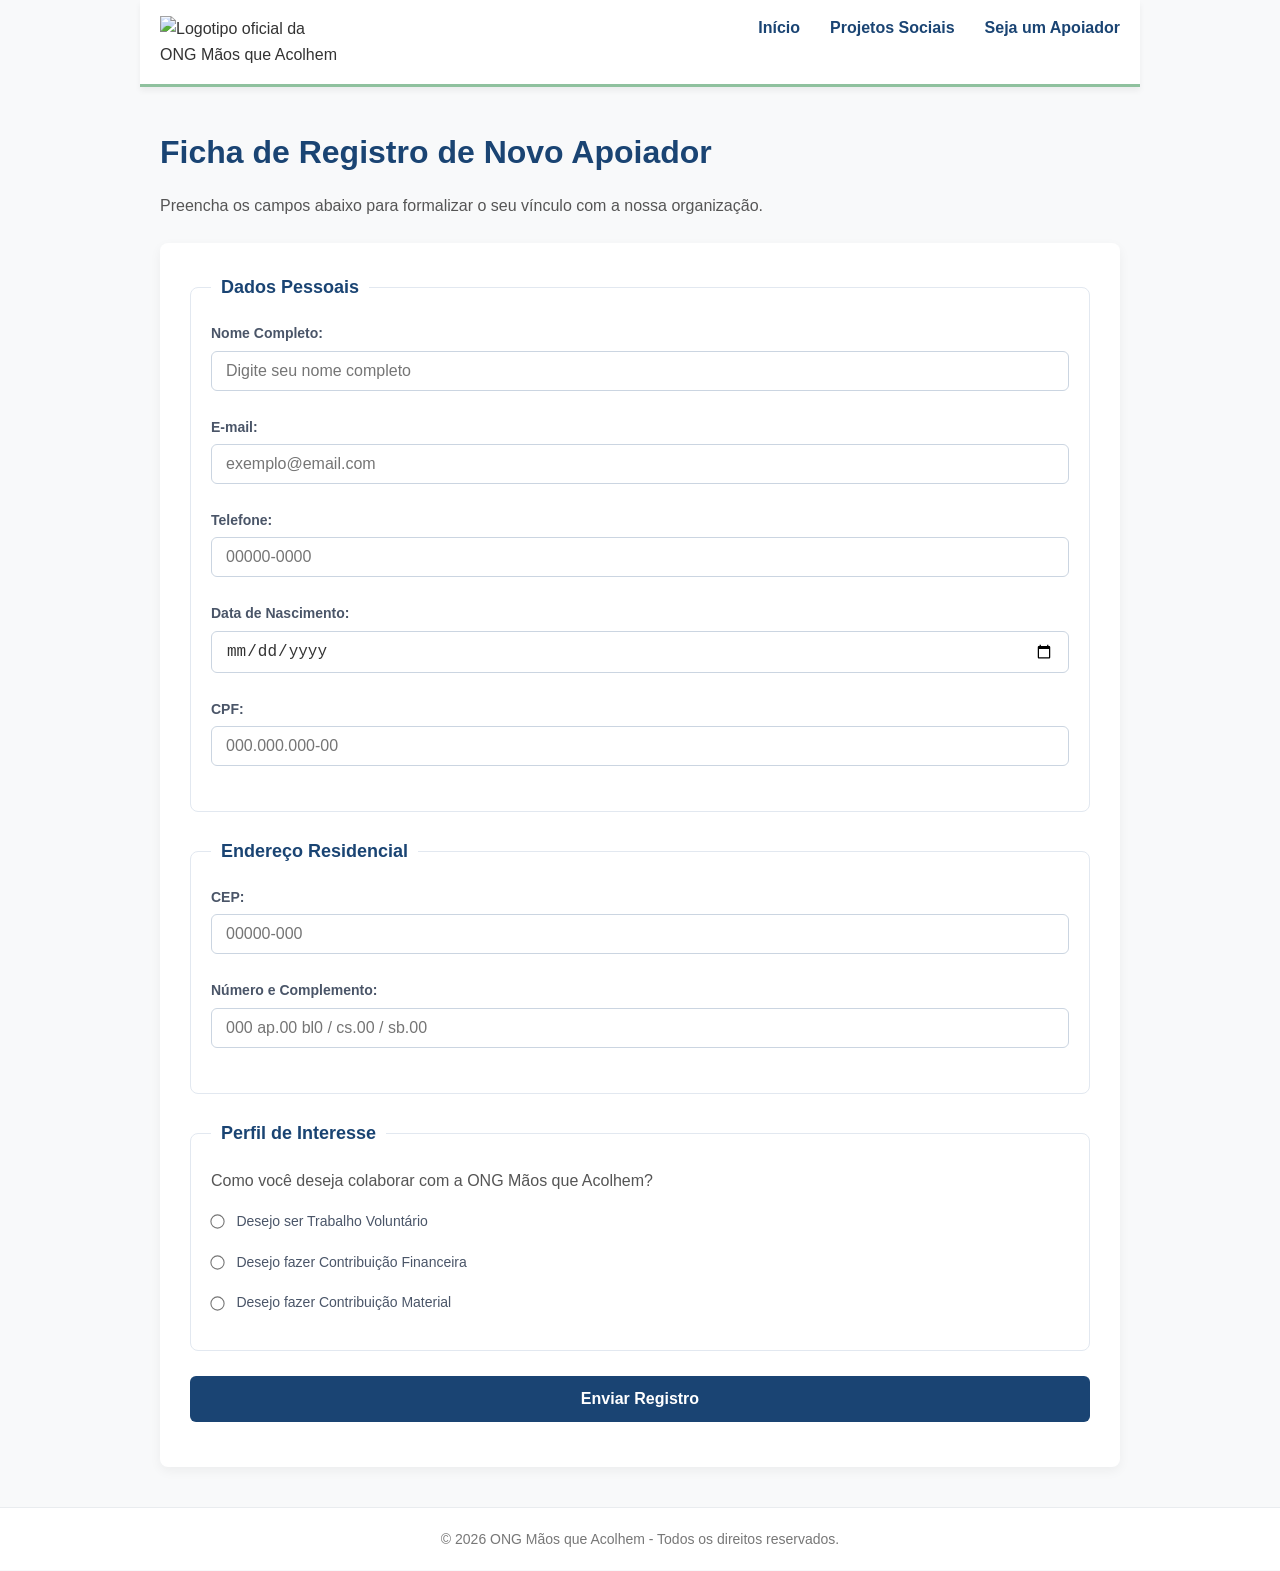
==== cadastro.html @ b402f5dc "feat: estruturação semântica inicial do HTML5 e diretórios (AP1)" ====
<!DOCTYPE html>
<html lang="pt-BR">
<head>
    <meta charset="UTF-8">
    <meta name="viewport" content="width=device-width, initial-scale=1.0">
    <title>Cadastro de Apoiador - ONG Mãos que Acolhem</title>
    <link rel="stylesheet" href="./style.css">
</head>
<body>

    <header>
        <img src="imagens/logo.png" alt="Logotipo oficial da ONG Mãos que Acolhem">
        <nav>
            <ul>
                <li><a href="index.html">Início</a></li>
                <li><a href="projetos.html">Projetos Sociais</a></li>
                <li><a href="cadastro.html">Seja um Apoiador</a></li>
            </ul>
        </nav>
    </header>

    <main>
        <h1>Ficha de Registro de Novo Apoiador</h1>
        <p>Preencha os campos abaixo para formalizar o seu vínculo com a nossa organização.</p>

		<form action="confirmacao.html" method="GET">
            <fieldset>
                <legend>Dados Pessoais</legend>
				<p class="campo-validacao">
					<label for="nome">Nome Completo:</label>
					<input type="text" id="nome" name="nome" placeholder="Digite seu nome completo" required>
					<span class="mensagem-erro">Por favor, preencha este campo.</span>
				</p>                
				<p class="campo-validacao">
					<label for="email">E-mail:</label>
					<input type="email" id="email" name="email" placeholder="exemplo@email.com" required>
					<span class="mensagem-erro">Insira um endereço de e-mail válido.</span>
				</p>                
				<p class="campo-validacao">
                    <label for="telefone">Telefone:</label>
                    <input type="tel" id="telefone" name="telefone" placeholder="00000-0000" required pattern="(?:\(?\d{2}\)?\s?)?\d{4,5}-?\d{4}">
					<span class="mensagem-erro">Respeite o formato de telefone válido! (Use: 00 0000-0000 ou 99 99999-9999).</span>
                </p>
				<p class="campo-validacao">
                    <label for="nascimento">Data de Nascimento:</label>
                    <input type="date" id="nascimento" name="nascimento" required>
					<span class="mensagem-erro">Por favor, preencha este campo.</span>
                </p>
				<p class="campo-validacao">
					<label for="cpf">CPF:</label>
					<input type="text" id="cpf" name="cpf" placeholder="000.000.000-00" required pattern="\d{3}\.\d{3}\.\d{3}-\d{2}">
					<span class="mensagem-erro">Respeite o formato de CPF válido! (Use: 000.000.000-00).</span>
				</p>				
            </fieldset>

            <fieldset>
                <legend>Endereço Residencial</legend>
				<p class="campo-validacao">
                    <label for="cep">CEP:</label>
                    <input type="text" id="cep" name="cep" placeholder="00000-000" required pattern="\d{5}-\d{3}">
					<span class="mensagem-erro">Respeite o formato de CEP válido! (Use: 00000-000).</span>
                </p>
				<p class="campo-validacao">
                    <label for="num_compl">Número e Complemento:</label>
                    <input type="text" id="num_compl" name="num_compl" placeholder="000 ap.00 bl0 / cs.00 / sb.00" required>
					<span class="mensagem-erro">Por favor, preencha este campo.</span>
                </p>
            </fieldset>

            <fieldset>
                <legend>Perfil de Interesse</legend>
                <p>Como você deseja colaborar com a ONG Mãos que Acolhem?</p>
                <p>
                    <input type="radio" id="opcao_voluntario" name="interesse" value="voluntariado" required>
                    <label for="opcao_voluntario">Desejo ser Trabalho Voluntário</label>
                </p>
                <p>
                    <input type="radio" id="opcao_doador" name="interesse" value="financeiro">
                    <label for="opcao_doador">Desejo fazer Contribuição Financeira</label>
                </p>
                <p>
                    <input type="radio" id="opcao_material" name="interesse" value="material">
                    <label for="opcao_material">Desejo fazer Contribuição Material</label>
                </p>
            </fieldset>
            <p>
                <button type="submit">Enviar Registro</button>
            </p>
        </form>
    </main>
    <footer>
        <p>&copy; 2026 ONG Mãos que Acolhem - Todos os direitos reservados.</p>
    </footer>
</body>
</html>
---- style.css ----
/*= RESET E CONFIGURAÇÕES GERAIS (LARGURA FIXA E CONSISTENTE) =*/
* {
    margin: 0;
    padding: 0;
    box-sizing: border-box;
}

body {
    font-family: 'Segoe UI', Tahoma, Geneva, Verdana, sans-serif;
    line-height: 1.6;
    color: #333333;
    background-color: #f8f9fa; /* Fundo cinza bem claro para realçar as caixas */
    display: flex;
    flex-direction: column;
    min-height: 100vh;
}

/*= DEFINIÇÕES PADRÕES GERAIS =*/
main {                         
    max-width: 1000px;
    width: 100%;
    margin: 0 auto;
    padding: 40px 20px;
    flex: 1;
}

header {
    background-color: #ffffff;
    border-bottom: 3px solid #8fc19e; 
    box-shadow: 0 4px 6px rgba(0, 0, 0, 0.05);
    padding: 15px 20px;
    width: 100%;
}

header > div, 
header {
    display: flex;
    justify-content: space-between;
    align-items: center;
    max-width: 1000px; /* Alinhado perfeitamente com o main */
    margin: 0 auto;
}

header img {
    max-width: 180px;
    height: auto;
}

nav ul {
    list-style: none;
    display: flex;
    gap: 30px;
}

nav ul li a {
    text-decoration: none;
    color: #1a4473; /* Azul Fechado */
    font-weight: 600;
    font-size: 16px;
    transition: color 0.3s ease;
}

nav ul li a:hover {
    color: #8fc19e; /* Muda para o Verde Suave */
}

/* Formatação base para as seções normais */
section {
    margin-bottom: 40px;
}

/* Transforma as seções específicas de projetos em caixas de destaque */
#doacoes, 
#voluntariado, 
#doacoesmateriais,
#contato-rapido {
    background-color: #ffffff;
    padding: 30px;
    border-radius: 8px;
    box-shadow: 0 4px 12px rgba(0, 0, 0, 0.04); /* Sombra suave para efeito de card */
    border-left: 5px solid #1a4473; /* Barra lateral decorativa em Azul */
    margin-bottom: 30px; /* Espaçamento uniforme entre as caixas */
}

h1, .destaque1 {
    color: #1a4473;
    font-size: 32px;
    margin-bottom: 15px;
    font-weight: 700;
}

h2, .destaque2 {
    color: #1a4473;
    font-size: 24px;
    margin-bottom: 15px;
    margin-top: 0; /* Reseta para alinhar perfeitamente no topo do card */
}

p {
    margin-bottom: 15px;
    color: #555555;
    font-size: 16px;
}

ul {
    list-style-position: inside;
    margin-bottom: 20px;
    color: #555555;
}

ul li {
    margin-bottom: 8px;
}

strong {
    color: #1a4473;
}

.imagem-institucional img,
.imagem-projeto img {
    width: 100%;
    max-height: 400px;
    object-fit: cover;
    border-radius: 8px;
    box-shadow: 0 4px 15px rgba(0, 0, 0, 0.08);
    margin: 15px 0 25px 0;
}

/* Botões para chamada de ação */
main a {
    display: inline-block;
    background-color: #1a4473;
    color: #ffffff;
    padding: 10px 22px;
    text-decoration: none;
    border-radius: 6px;
    font-weight: 600;
    font-size: 15px;
    margin-top: 5px;
    transition: background-color 0.3s ease, transform 0.2s ease;
}

main a:hover {
    background-color: #8fc19e;
    color: #ffffff;
}

/* Caixa de contato rápido da página inicial */
.dados-contato ul {
    list-style: none;
}

.dados-contato ul li {
    display: flex;
    margin-bottom: 12px;
}

.dados-contato strong {
    min-width: 180px;
    display: inline-block;
}

form {
    background-color: #ffffff;
    padding: 30px;
    border-radius: 8px;
    box-shadow: 0 4px 12px rgba(0, 0, 0, 0.05);
    margin-top: 25px;
}

fieldset {
    border: 1px solid #e2e8f0;
    border-radius: 8px;
    padding: 20px;
    margin-bottom: 25px;
}

legend {
    font-weight: 700;
    color: #1a4473;
    padding: 0 10px;
    font-size: 18px;
}

form p {
    margin-bottom: 15px;
}

label {
    display: block;
    font-weight: 600;
    margin-bottom: 6px;
    color: #4a5568;
    font-size: 14px;
}

input[type="text"],
input[type="email"],
input[type="tel"],
input[type="date"] {
    width: 100%;
    padding: 10px 14px;
    border: 1px solid #cbd5e1;
    border-radius: 6px;
    font-size: 16px;
    color: #333333;
    outline: none;
    transition: border-color 0.3s ease, box-shadow 0.3s ease;
}

input:focus {
    border-color: #1a4473;
    box-shadow: 0 0 0 3px rgba(26, 68, 115, 0.15);
}

input[type="radio"] {
    margin-right: 8px;
    transform: scale(1.1);
    vertical-align: middle;
}

input[type="radio"] + label {
    display: inline;
    font-weight: normal;
    cursor: pointer;
}

button[type="submit"] {
    background-color: #1a4473;
    color: #ffffff;
    border: none;
    padding: 14px 28px;
    font-size: 16px;
    font-weight: 600;
    border-radius: 6px;
    cursor: pointer;
    width: 100%;
    transition: background-color 0.3s ease;
}

button[type="submit"]:hover {
    background-color: #8fc19e;
}

footer {
    background-color: #ffffff;
    text-align: center;
    padding: 20px;
    border-top: 1px solid #e9ecef;
    margin-top: auto;
}

footer p {
    font-size: 14px;
    color: #777777;
    margin-bottom: 0;
}

/*= RESPONSIVIDADE (MOBILE) =*/
@media (max-width: 768px) {
    header {
        flex-direction: column;
        gap: 15px;
        text-align: center;
    }

    nav ul {
        gap: 15px;
    }

    h1 {
        font-size: 26px;
    }

    .dados-contato ul li {
        flex-direction: column;
    }
    
    .dados-contato strong {
        margin-bottom: 2px;
    }
    
    form, #doacoes, #voluntariado, #doacoesmateriais {
        padding: 20px 15px;
    }
}

/*= EFEITOS DE VALIDAÇÃO DE FORMULÁRIO (HTML5 & CSS TRICKS) =*/

/* Container do campo para controle de posicionamento */
.campo-validacao {
    position: relative;
    margin-bottom: 25px;
}

/* Oculta a mensagem de erro por padrão */
.mensagem-erro {
    display: none;
    color: #dc3545; /* Vermelho padrão de erro */
    font-size: 13px;
    font-weight: 600;
    margin-top: 5px;
}

input:user-invalid {
    border-color: #dc3545 !important;
    background-color: #fff8f8; /* Leve fundo rosado */
}

/* Mostra a mensagem de erro específica do campo inválido */
input:user-invalid ~ .mensagem-erro {
    display: block;
}

input:not(:placeholder-shown):valid {
    border-color: #28a745 !important; /* Verde padrão de sucesso */
    background-color: #f6fff6; /* Leve fundo esverdeado */
}

/* Garante que as bordas voltem ao normal enquanto o usuário limpa o campo */
input:placeholder-shown {
    border-color: #cbd5e1;
    background-color: #ffffff;
}

/*= TELA DE CONFIRMAÇÃO DE CADASTRO =*/

/* Reseta o alinhamento padrão e foca a atenção no centro da tela */
.tela-confirmacao {
    display: flex;
    flex-direction: column;
    align-items: center;
    justify-content: center;
    min-height: 80vh;
    text-align: center;
}

/* Container relativo que serve de âncora para o posicionamento absoluto do texto */
.wrapper-logo-interativo {
    position: relative;
    width: 100%;
    max-width: 450px; /* Tamanho confortável para visualização do logotipo */
    margin: 0 auto;
}

/* O logotipo assume o controle de largura total do wrapper */
.logo-sucesso {
    width: 100%;
    height: auto;
    display: block;
}

/* Camada posicional que coloca o texto perfeitamente centralizado no coração */
.caixa-mensagem-coracao {
    position: absolute;
    /* Coordenadas calculadas com base nas proporções do design do logo */
    top: 46%; 
    left: 49%;
    transform: translate(-50%, -50%);
    
    width: 130px; 
    display: flex;
    align-items: center;
    justify-content: center;
}

/* Estilização do texto interno */
.caixa-mensagem-coracao p {
    color: #ffffff; 
    font-size: 15px;
    font-weight: 700;
    line-height: 1.2;
    text-transform: uppercase;
    letter-spacing: 0.5px;
    margin-bottom: 0; 
    text-shadow: 1px 1px 2px rgba(0, 0, 0, 0.2); 
}

/* Botão de retorno estilizado */
.acoes-confirmacao {
    margin-top: 40px;
}

.btn-voltar {
    background-color: #1a4473;
    color: #ffffff;
    padding: 12px 30px;
    border-radius: 6px;
    text-decoration: none;
    font-weight: 600;
    transition: background-color 0.3s ease;
}

.btn-voltar:hover {
    background-color: #8fc19e;
    color: #ffffff;
}

/*= Ajuste para telas mobile muito pequenas =*/
@media (max-width: 400px) {
    .wrapper-logo-interativo {
        max-width: 320px;
    }
    .caixa-mensagem-coracao {
        width: 95px;
    }
    .caixa-mensagem-coracao p {
        font-size: 11px;
    }
}
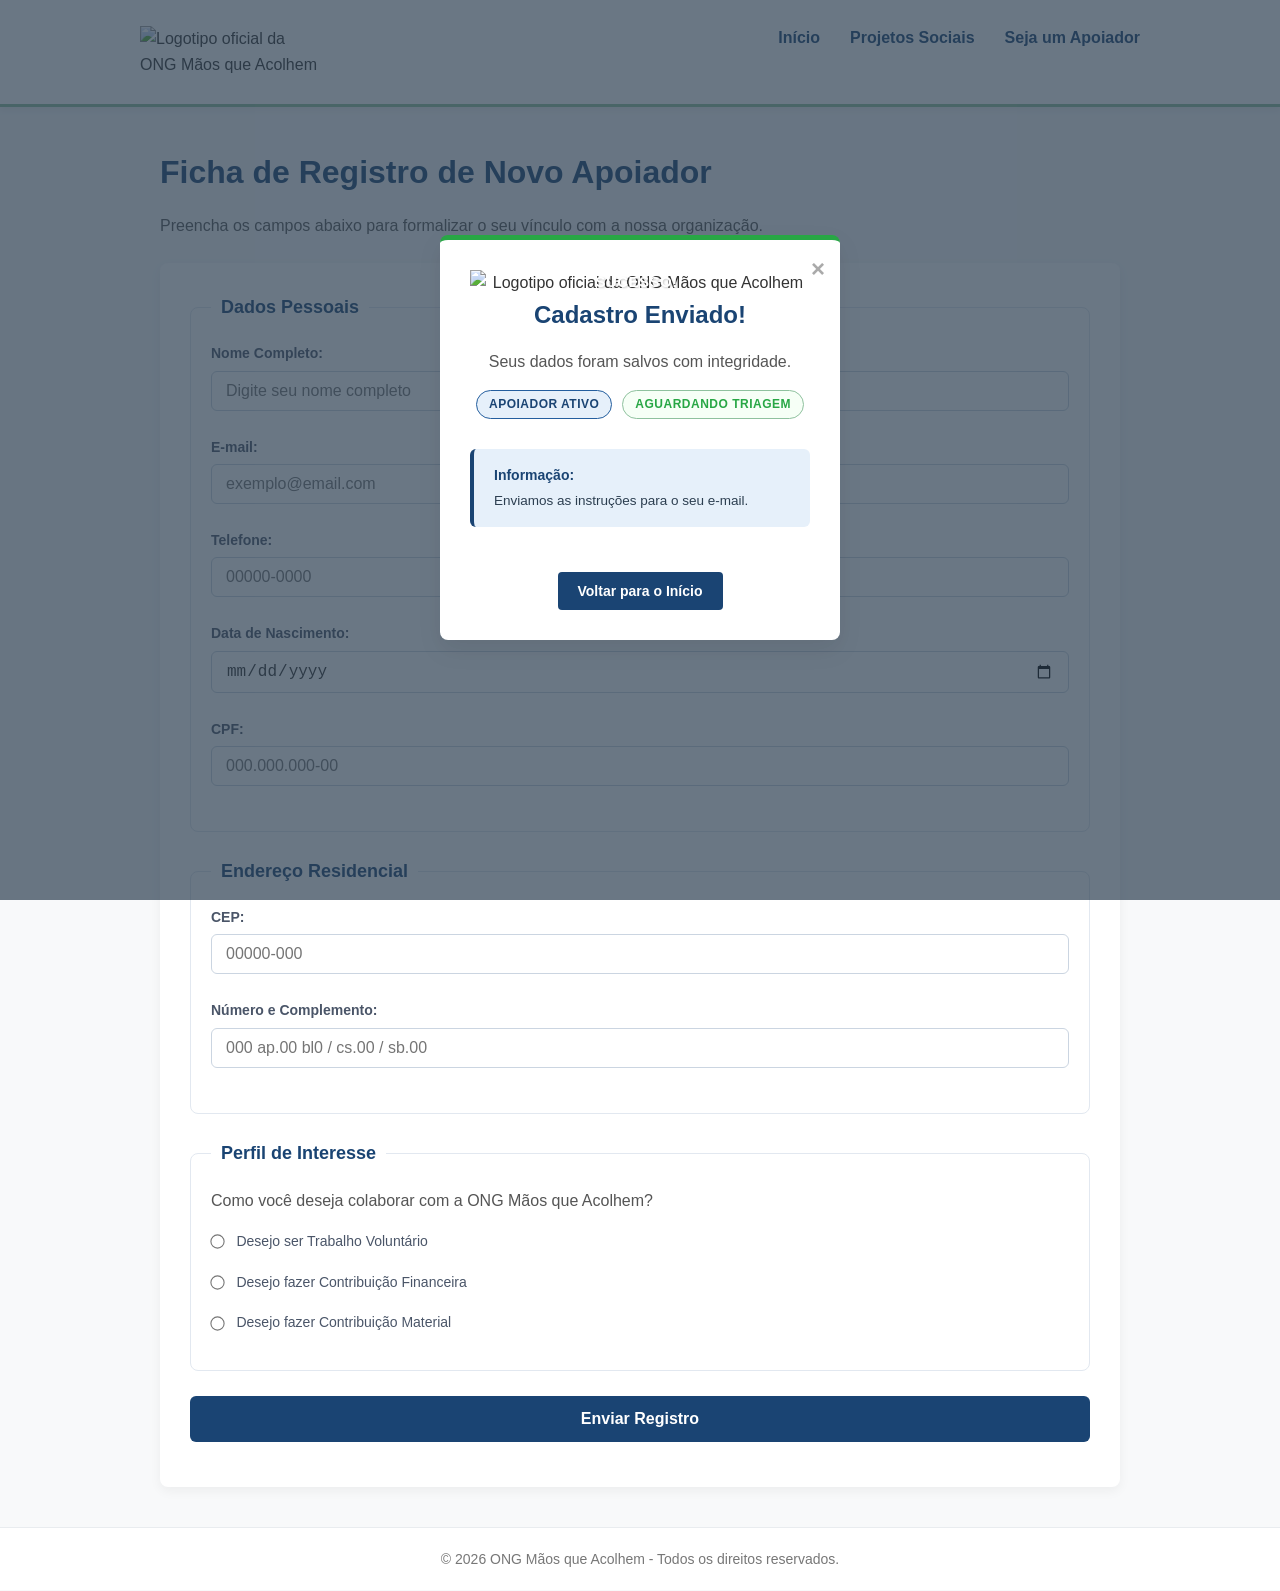
==== commit 320b99a7: "feat: implementa design system, responsividade macro e validação CSS (AP2)" ====
--- a/cadastro.html
+++ b/cadastro.html
@@ -7,23 +7,39 @@
     <link rel="stylesheet" href="./style.css">
 </head>
 <body>
+	<header>
+		<div class="header-container">
+			<img src="imagens/logo.png" alt="Logotipo oficial da ONG Mãos que Acolhem">
+			<input type="checkbox" id="menu-toggle" class="menu-checkbox">
+			<label for="menu-toggle" class="menu-hamburger">
+				<span></span>
+				<span></span>
+				<span></span>
+			</label>
 
-    <header>
-        <img src="imagens/logo.png" alt="Logotipo oficial da ONG Mãos que Acolhem">
-        <nav>
-            <ul>
-                <li><a href="index.html">Início</a></li>
-                <li><a href="projetos.html">Projetos Sociais</a></li>
-                <li><a href="cadastro.html">Seja um Apoiador</a></li>
-            </ul>
-        </nav>
-    </header>
+			<nav>
+				<ul class="menu-principal">
+					<li><a href="index.html">Início</a></li>
+					<li class="has-dropdown">
+						<a href="projetos.html">Projetos Sociais</a>
+						<ul class="dropdown">
+							<li><a href="projetos.html#doacoes">Doações</a></li>
+							<li><a href="projetos.html#voluntariado">Voluntariado</a></li>
+							<li><a href="projetos.html#doacoesmateriais">Materiais</a></li>
+						</ul>
+					</li>
+					<li><a href="cadastro.html">Seja um Apoiador</a></li>
+				</ul>
+			</nav>
+		</div>
+	</header>
 
     <main>
         <h1>Ficha de Registro de Novo Apoiador</h1>
         <p>Preencha os campos abaixo para formalizar o seu vínculo com a nossa organização.</p>
 
-		<form action="confirmacao.html" method="GET">
+		<!--form action="confirmacao.html" method="GET"-->
+		<form action="#">
             <fieldset>
                 <legend>Dados Pessoais</legend>
 				<p class="campo-validacao">
@@ -83,11 +99,42 @@
                     <label for="opcao_material">Desejo fazer Contribuição Material</label>
                 </p>
             </fieldset>
-            <p>
-                <button type="submit">Enviar Registro</button>
-            </p>
-        </form>
-    </main>
+			<p>
+				<button type="submit" class="btn-enviar-form">Enviar Registro</button>
+			</p>
+		</form>
+
+		<input type="checkbox" id="modal-confirmacao" class="modal-checkbox" checked>
+		<!--input type="checkbox" id="modal-confirmacao" class="modal-checkbox"-->
+		
+		<div class="modal-overlay">
+			<div class="modal-feedback-sucesso">
+				<!-- Botão de fechar que desmarca o checkbox e volta para o formulário -->
+				<label for="modal-confirmacao" class="btn-fechar-modal">&times;</label>
+				
+				<div class="wrapper-logo-interativo">
+					<img src="imagens/logo.png" alt="Logotipo oficial da ONG Mãos que Acolhem" class="logo-sucesso">
+					<div class="caixa-mensagem-coracao"><p>Sucesso!</p></div>
+				</div>
+				
+				<h2>Cadastro Enviado!</h2>
+				<p>Seus dados foram salvos com integridade.</p>
+				
+				<div class="container-badges">
+					<span class="badge badge-apoio">Apoiador Ativo</span>
+					<span class="badge badge-status">Aguardando Triagem</span>
+				</div>
+
+				<div class="alerta-informativo">
+					<strong>Informação:</strong> 
+					<p>Enviamos as instruções para o seu e-mail.</p>
+				</div>
+				
+				<!-- Link simples que limpa a tela e simula o retorno ao início -->
+				<a href="index.html" class="btn-voltar-inicio">Voltar para o Início</a>
+			</div>
+		</div>
+	</main>
     <footer>
         <p>&copy; 2026 ONG Mãos que Acolhem - Todos os direitos reservados.</p>
     </footer>
--- a/style.css
+++ b/style.css
@@ -1,3 +1,34 @@
+:root {
+    /* 1. PALETA DE CORES (Mínimo de 8 cores - Identidade Visual ONG) */
+    --color-primary-dark: #1a4473;   /* Azul Fechado: Confiança e seriedade corporativa */
+    --color-primary-main: #245e9e;   /* Azul Intermediário: Links ativos e chamadas primárias */
+    --color-primary-light: #e6f0fa;  /* Azul Claro: Fundos de avisos e destaques leves */
+    
+    --color-secondary-main: #8fc19e; /* Verde Suave: Elementos de acolhimento e sucesso */
+    --color-secondary-dark: #28a745; /* Verde Sucesso Nativo: Estados de validação positiva */
+    
+    --color-neutral-dark: #2c3e50;   /* Grafite Escuro: Texto principal de alta leitura (Contraste) */
+    --color-neutral-medium: #6c757d; /* Cinza Médio: Textos secundários e bordas neutras */
+    --color-neutral-light: #f8f9fa;  /* Off-White: Fundo principal da página (Conforto visual) */
+    --color-neutral-white: #ffffff;  /* Branco Puro: Fundo de cards, campos e blocos isolados */
+    
+    --color-feedback-error: #dc3545; /* Vermelho Erro: Alertas e campos inválidos */
+
+    /* 2. ESCALA TIPOGRÁFICA (5 níveis hierárquicos baseados em rem) */
+    --font-size-h1: 2.000rem;        /* 32px - Título principal da página */
+    --font-size-h2: 1.500rem;        /* 24px - Títulos de seções principais (Cards) */
+    --font-size-h3: 1.250rem;        /* 20px - Subtítulos ou títulos internos menores */
+    --font-size-body: 1.000rem;      /* 16px - Texto corrido e parágrafos estruturais */
+    --font-size-small: 0.813rem;     /* 13px - Mensagens de erro e legendas de rodapé */
+
+    /* 3. DISTRIBUIÇÃO MODULAR DE ESPAÇAMENTOS (Base 8px) */
+    --spacing-xs: 0.500rem;          /* 8px   - Gaps internos pequenos (ex: label para input) */
+    --spacing-sm: 1.000rem;          /* 16px  - Paddings de campos e margens de parágrafo */
+    --spacing-md: 1.250rem;          /* 20px  - Espaçamento interno de headers e botões */
+    --spacing-lg: 1.875rem;          /* 30px  - Padding interno dos blocos de Destaque (Cards) */
+    --spacing-xl: 2.500rem;          /* 40px  - Margem de distanciamento entre seções macro */
+}
+
 /*= RESET E CONFIGURAÇÕES GERAIS (LARGURA FIXA E CONSISTENTE) =*/
 * {
     margin: 0;
@@ -24,20 +55,23 @@
     flex: 1;
 }
 
+/*= CONTAINER DO HEADER RECONFIGURADO =*/
 header {
     background-color: #ffffff;
     border-bottom: 3px solid #8fc19e; 
     box-shadow: 0 4px 6px rgba(0, 0, 0, 0.05);
     padding: 15px 20px;
     width: 100%;
-}
-
-header > div, 
-header {
+    position: relative; /* Garante ancoragem para o menu absoluto no mobile */
+    z-index: 100;
+}
+
+.header-container {
     display: flex;
     justify-content: space-between;
     align-items: center;
-    max-width: 1000px; /* Alinhado perfeitamente com o main */
+    max-width: 1000px;
+    width: 100%;
     margin: 0 auto;
 }
 
@@ -46,22 +80,141 @@
     height: auto;
 }
 
-nav ul {
+/* Oculta o checkbox de controle por padrão no Desktop */
+.menu-checkbox {
+    display: none;
+}
+
+/* Oculta o ícone de hambúrguer por padrão no Desktop */
+.menu-hamburger {
+    display: none;
+    cursor: pointer;
+    flex-direction: column;
+    gap: 5px;
+    width: 30px;
+}
+
+.menu-hamburger span {
+    display: block;
+    height: 4px;
+    width: 100%;
+    background-color: #1a4473;
+    border-radius: 2px;
+    transition: all 0.3s ease;
+}
+
+/*= ESTILIZAÇÃO DO MENU E DROPDOWN (DESKTOP) =*/
+.menu-principal {
     list-style: none;
     display: flex;
     gap: 30px;
 }
 
-nav ul li a {
+.menu-principal > li {
+    position: relative; /* Âncora posicional para o dropdown absoluto */
+    padding: 10px 0;
+}
+
+.menu-principal li a {
     text-decoration: none;
-    color: #1a4473; /* Azul Fechado */
+    color: #1a4473;
     font-weight: 600;
     font-size: 16px;
     transition: color 0.3s ease;
 }
 
-nav ul li a:hover {
-    color: #8fc19e; /* Muda para o Verde Suave */
+.menu-principal li a:hover {
+    color: #8fc19e;
+}
+
+/* Submenu Dropdown Oculto por padrão */
+.dropdown {
+    list-style: none;
+    position: absolute;
+    top: 100%;
+    left: 0;
+    background-color: #ffffff;
+    box-shadow: 0 8px 16px rgba(0,0,0,0.1);
+    border-radius: 4px;
+    padding: 10px 0;
+    min-width: 160px;
+    display: none; /* Ocultação sintática */
+    z-index: 10;
+}
+
+.dropdown li {
+    padding: 8px 20px;
+}
+
+.dropdown li a {
+    font-size: 14px;
+    font-weight: 500;
+    color: #2c3e50;
+}
+
+/* Disparador do Dropdown via Hover */
+.has-dropdown:hover .dropdown {
+    display: block;
+}
+
+/*= RESPONSIVIDADE INTERATIVA (MUDANÇA GERAL NO SCRIPT MOBILE) =*/
+@media (max-width: 768px) {
+    /* Exibe o botão de hambúrguer */
+    .menu-hamburger {
+        display: flex;
+    }
+
+    /* Transforma o Menu em uma barra oculta vertical absoluta */
+    nav {
+        position: absolute;
+        top: 100%;
+        left: 0;
+        width: 100%;
+        background-color: #ffffff;
+        border-bottom: 2px solid #8fc19e;
+        max-height: 0; /* Começa recolhido */
+        overflow: hidden; /* Esconde os links */
+        transition: max-height 0.4s ease-in-out;
+        z-index: 99;
+    }
+
+    .menu-principal {
+        flex-direction: column;
+        gap: 0;
+        padding: 10px 20px;
+    }
+
+    .menu-principal > li {
+        padding: 15px 0;
+        border-bottom: 1px solid #f1f5f9;
+    }
+
+    /* Desativa o posicionamento absoluto do dropdown no celular (vira lista simples expandida) */
+    .dropdown {
+        position: static;
+        box-shadow: none;
+        padding-left: 15px;
+        padding-top: 10px;
+        display: block; /* Fica sempre visível dentro do menu aberto */
+        background-color: #f8f9fa;
+    }
+
+    /* ACIONAMENTO DO CHECKBOX HACK (INTERATIVIDADE PURA CSS) */
+    /* Quando clicado, expande a altura máxima do menu nav */
+    .menu-checkbox:checked ~ nav {
+        max-height: 400px; 
+    }
+
+    /* Efeito visual de rotação nas linhas do hambúrguer ao abrir (Vira um "X") */
+    .menu-checkbox:checked ~ .menu-hamburger span:nth-child(1) {
+        transform: translateY(9px) rotate(45deg);
+    }
+    .menu-checkbox:checked ~ .menu-hamburger span:nth-child(2) {
+        opacity: 0;
+    }
+    .menu-checkbox:checked ~ .menu-hamburger span:nth-child(3) {
+        transform: translateY(-9px) rotate(-45deg);
+    }
 }
 
 /* Formatação base para as seções normais */
@@ -408,3 +561,115 @@
         font-size: 11px;
     }
 }
+
+/* ==========================================================================
+   = COMPONENTES DE FEEDBACK, MODAIS, ALERTAS E BADGES (ETAPA DE COMPROVAÇÃO) =
+   ========================================================================== */
+
+/* 1. Estilização do Modal/Toast de Sucesso */
+.modal-feedback-sucesso {
+    background-color: #ffffff;
+    padding: 35px;
+    border-radius: 12px;
+    box-shadow: 0 10px 25px rgba(0, 0, 0, 0.08);
+    border-top: 5px solid #28a745; /* Barra superior verde sinalizando sucesso */
+    max-width: 500px;
+    width: 100%;
+    margin-bottom: 25px;
+    text-align: center;
+}
+
+/* 2. Caixa de Alerta Configurada (Feedback Contextual) */
+.alerta-informativo {
+    background-color: #e6f0fa; /* --color-primary-light (Azul claro de avisos) */
+    border-left: 4px solid #1a4473; /* --color-primary-dark (Azul fechado) */
+    padding: 15px 20px;
+    border-radius: 6px;
+    max-width: 500px;
+    width: 100%;
+    text-align: left;
+    margin-bottom: 30px;
+	margin-top: 30px;
+}
+
+.alerta-informativo strong {
+    color: #1a4473;
+    display: block;
+    margin-bottom: 5px;
+    font-size: 14px;
+}
+
+.alerta-informativo p {
+    color: #2c3e50; /* Grafite escuro para leitura confortável */
+    font-size: 13.5px;
+    margin-bottom: 0;
+    line-height: 1.5;
+}
+
+/* 3. Categorização por Etiquetas (Badges Semânticas) */
+.container-badges {
+    display: flex;
+    justify-content: center;
+    gap: 10px;
+    margin-top: 15px;
+}
+
+.badge {
+    display: inline-block;
+    padding: 4px 12px;
+    font-size: 12px;
+    font-weight: 700;
+    border-radius: 20px;
+    text-transform: uppercase;
+    letter-spacing: 0.5px;
+}
+
+/* Badge Azul para identificar a categoria */
+.badge-apoio {
+    background-color: #e6f0fa;
+    color: #1a4473;
+    border: 1px solid #245e9e;
+}
+
+/* Badge Verde Suave para identificar o status do processo */
+.badge-status {
+    background-color: #f6fff6;
+    color: #28a745;
+    border: 1px solid #8fc19e;
+}
+
+/* Esconde o checkbox */
+.modal-checkbox { display: none; }
+
+/* Overlay e Caixa do Modal (Ocultos por padrão) */
+.modal-overlay {
+    position: fixed;
+    top: 0; left: 0; width: 100vw; height: 100vh;
+    background-color: rgba(44, 62, 80, 0.7);
+    display: flex; align-items: center; justify-content: center;
+    opacity: 0; pointer-events: none;
+    transition: opacity 0.3s ease;
+    z-index: 999;
+}
+
+.modal-feedback-sucesso {
+    background: #ffffff; padding: 30px; border-radius: 8px;
+    max-width: 400px; width: 100%; text-align: center;
+    border-top: 5px solid #28a745; position: relative;
+    transform: scale(0.9); transition: transform 0.3s ease;
+}
+
+/* Quando o checkbox é ativado, exibe o modal na mesma tela */
+.modal-checkbox:checked ~ .modal-overlay {
+    opacity: 1;
+    pointer-events: auto;
+}
+.modal-checkbox:checked ~ .modal-overlay .modal-feedback-sucesso {
+    transform: scale(1);
+}
+
+/* Estilos de apoio simples */
+.btn-fechar-modal { position: absolute; top: 10px; right: 15px; font-size: 24px; cursor: pointer; color: #aaa; }
+.btn-fechar-modal:hover { color: #dc3545; }
+.btn-voltar-inicio { display: inline-block; margin-top: 15px; background: #1a4473; color: #fff; padding: 8px 20px; border-radius: 4px; text-decoration: none; font-size: 14px; }
+
